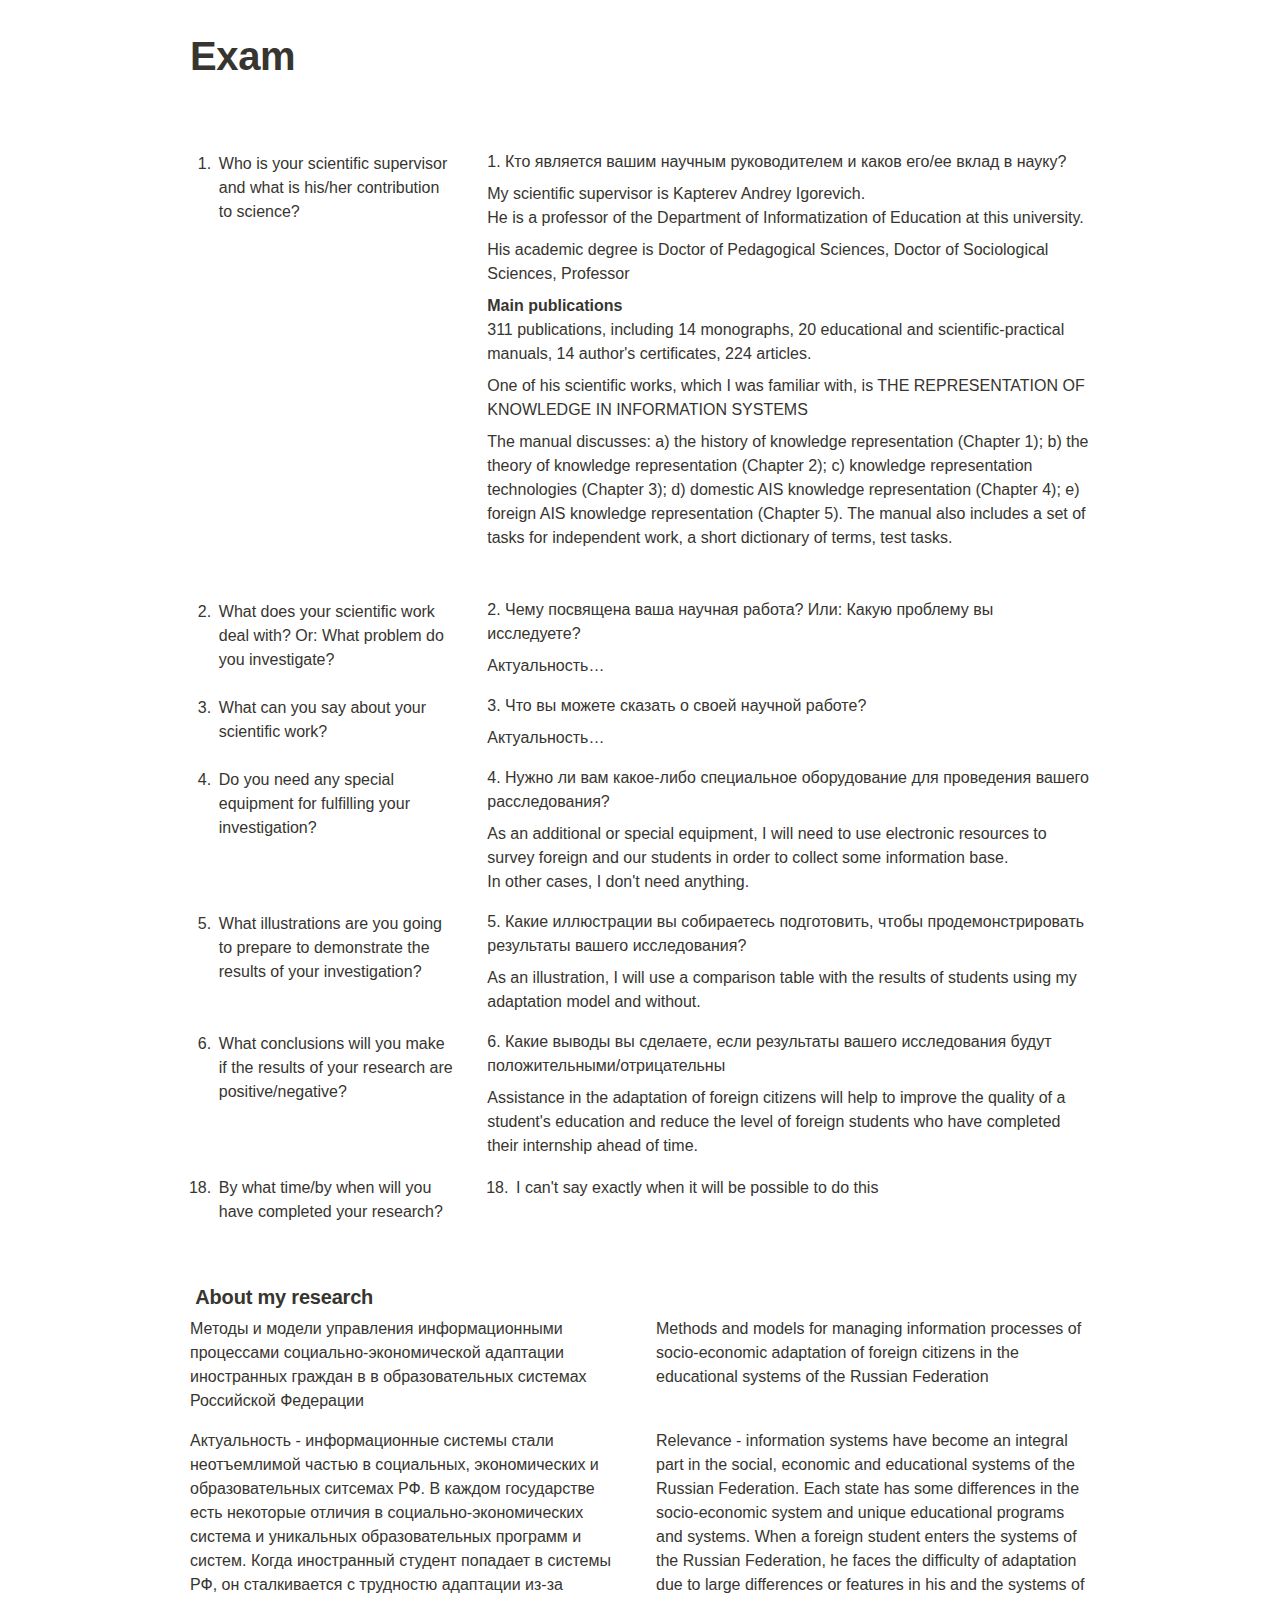
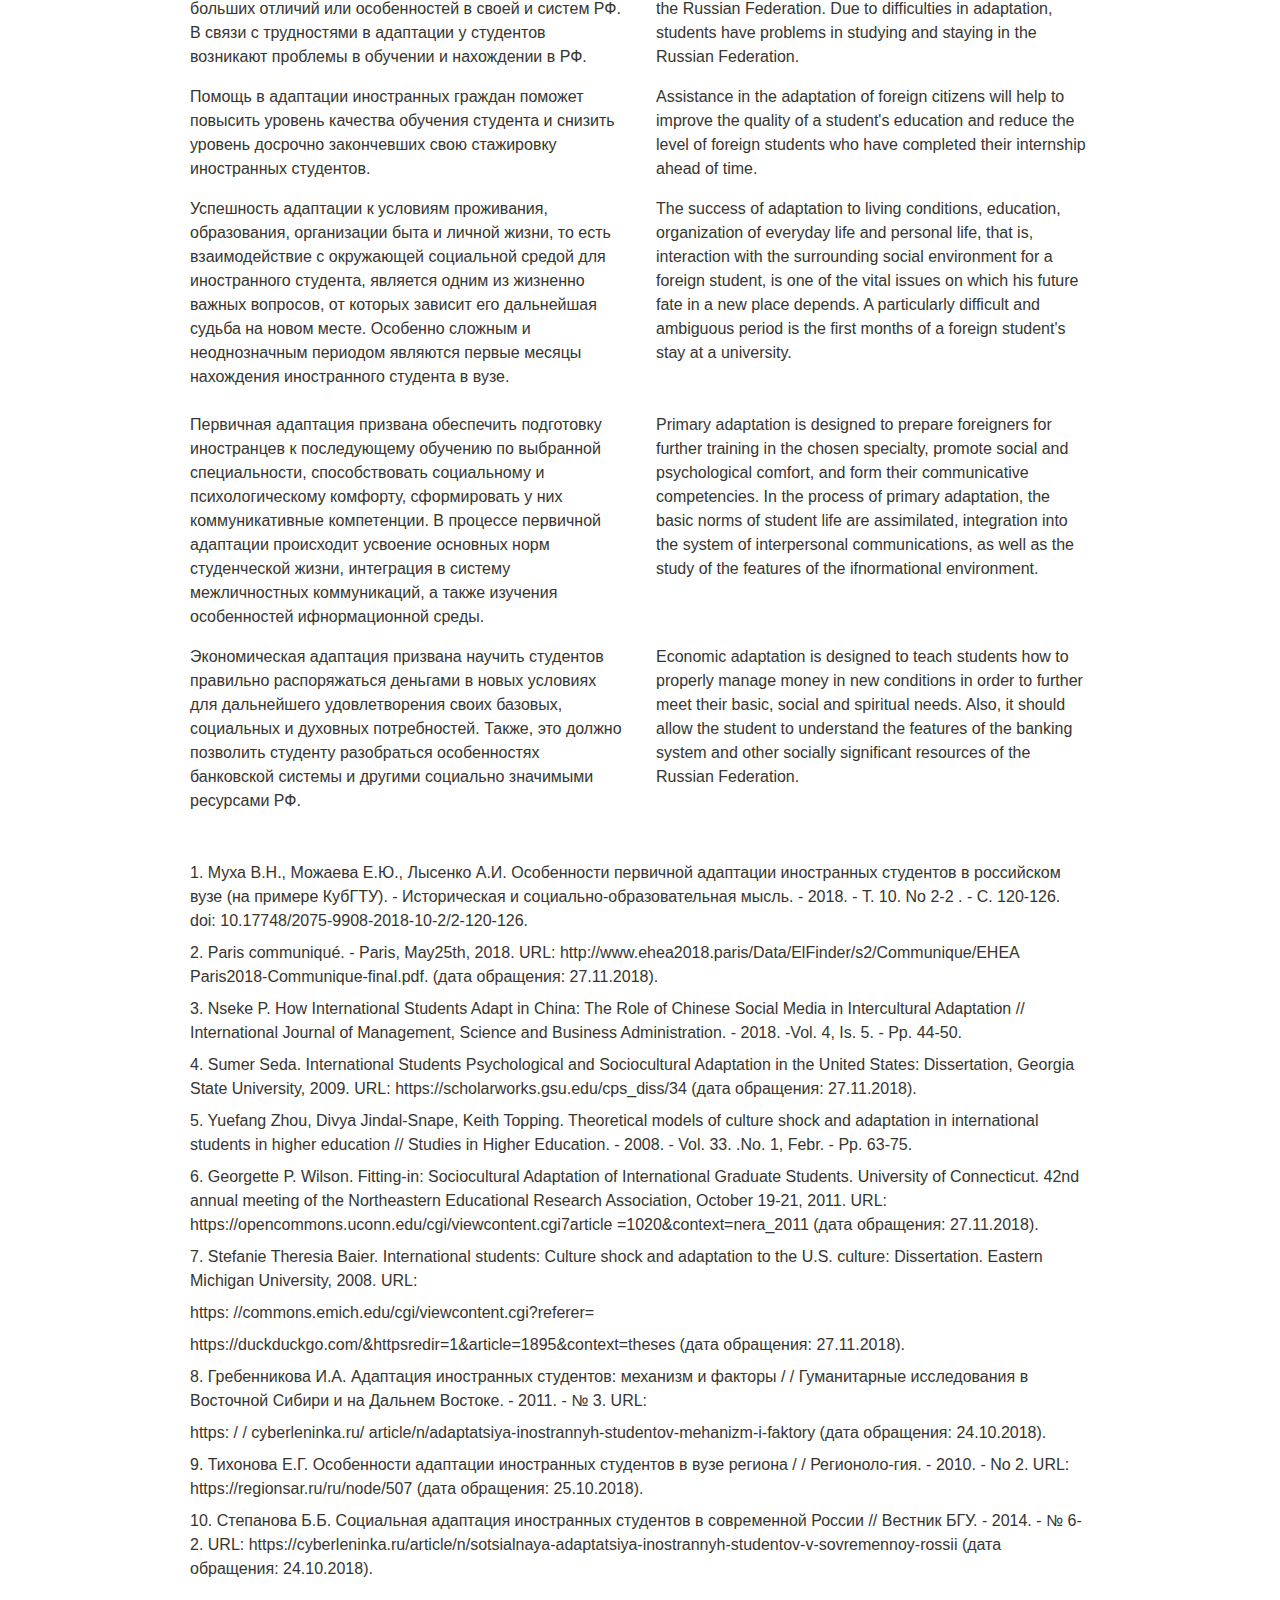
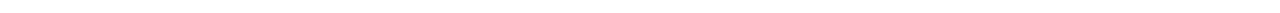
==== exam.html @ 0c785185 "Add files via upload" ====
<html><head><meta http-equiv="Content-Type" content="text/html; charset=utf-8"/><title>Exam</title><style>
/* cspell:disable-file */
/* webkit printing magic: print all background colors */
html {
	-webkit-print-color-adjust: exact;
}
* {
	box-sizing: border-box;
	-webkit-print-color-adjust: exact;
}

html,
body {
	margin: 0;
	padding: 0;
}
@media only screen {
	body {
		margin: 2em auto;
		max-width: 900px;
		color: rgb(55, 53, 47);
	}
}

body {
	line-height: 1.5;
	white-space: pre-wrap;
}

a,
a.visited {
	color: inherit;
	text-decoration: underline;
}

.pdf-relative-link-path {
	font-size: 80%;
	color: #444;
}

h1,
h2,
h3 {
	letter-spacing: -0.01em;
	line-height: 1.2;
	font-weight: 600;
	margin-bottom: 0;
}

.page-title {
	font-size: 2.5rem;
	font-weight: 700;
	margin-top: 0;
	margin-bottom: 0.75em;
}

h1 {
	font-size: 1.875rem;
	margin-top: 1.875rem;
}

h2 {
	font-size: 1.5rem;
	margin-top: 1.5rem;
}

h3 {
	font-size: 1.25rem;
	margin-top: 1.25rem;
}

.source {
	border: 1px solid #ddd;
	border-radius: 3px;
	padding: 1.5em;
	word-break: break-all;
}

.callout {
	border-radius: 3px;
	padding: 1rem;
}

figure {
	margin: 1.25em 0;
	page-break-inside: avoid;
}

figcaption {
	opacity: 0.5;
	font-size: 85%;
	margin-top: 0.5em;
}

mark {
	background-color: transparent;
}

.indented {
	padding-left: 1.5em;
}

hr {
	background: transparent;
	display: block;
	width: 100%;
	height: 1px;
	visibility: visible;
	border: none;
	border-bottom: 1px solid rgba(55, 53, 47, 0.09);
}

img {
	max-width: 100%;
}

@media only print {
	img {
		max-height: 100vh;
		object-fit: contain;
	}
}

@page {
	margin: 1in;
}

.collection-content {
	font-size: 0.875rem;
}

.column-list {
	display: flex;
	justify-content: space-between;
}

.column {
	padding: 0 1em;
}

.column:first-child {
	padding-left: 0;
}

.column:last-child {
	padding-right: 0;
}

.table_of_contents-item {
	display: block;
	font-size: 0.875rem;
	line-height: 1.3;
	padding: 0.125rem;
}

.table_of_contents-indent-1 {
	margin-left: 1.5rem;
}

.table_of_contents-indent-2 {
	margin-left: 3rem;
}

.table_of_contents-indent-3 {
	margin-left: 4.5rem;
}

.table_of_contents-link {
	text-decoration: none;
	opacity: 0.7;
	border-bottom: 1px solid rgba(55, 53, 47, 0.18);
}

table,
th,
td {
	border: 1px solid rgba(55, 53, 47, 0.09);
	border-collapse: collapse;
}

table {
	border-left: none;
	border-right: none;
}

th,
td {
	font-weight: normal;
	padding: 0.25em 0.5em;
	line-height: 1.5;
	min-height: 1.5em;
	text-align: left;
}

th {
	color: rgba(55, 53, 47, 0.6);
}

ol,
ul {
	margin: 0;
	margin-block-start: 0.6em;
	margin-block-end: 0.6em;
}

li > ol:first-child,
li > ul:first-child {
	margin-block-start: 0.6em;
}

ul > li {
	list-style: disc;
}

ul.to-do-list {
	text-indent: -1.7em;
}

ul.to-do-list > li {
	list-style: none;
}

.to-do-children-checked {
	text-decoration: line-through;
	opacity: 0.375;
}

ul.toggle > li {
	list-style: none;
}

ul {
	padding-inline-start: 1.7em;
}

ul > li {
	padding-left: 0.1em;
}

ol {
	padding-inline-start: 1.6em;
}

ol > li {
	padding-left: 0.2em;
}

.mono ol {
	padding-inline-start: 2em;
}

.mono ol > li {
	text-indent: -0.4em;
}

.toggle {
	padding-inline-start: 0em;
	list-style-type: none;
}

/* Indent toggle children */
.toggle > li > details {
	padding-left: 1.7em;
}

.toggle > li > details > summary {
	margin-left: -1.1em;
}

.selected-value {
	display: inline-block;
	padding: 0 0.5em;
	background: rgba(206, 205, 202, 0.5);
	border-radius: 3px;
	margin-right: 0.5em;
	margin-top: 0.3em;
	margin-bottom: 0.3em;
	white-space: nowrap;
}

.collection-title {
	display: inline-block;
	margin-right: 1em;
}

.simple-table {
	margin-top: 1em;
	font-size: 0.875rem;
	empty-cells: show;
}
.simple-table td {
	height: 29px;
	min-width: 120px;
}

.simple-table th {
	height: 29px;
	min-width: 120px;
}

.simple-table-header-color {
	background: rgb(247, 246, 243);
	color: black;
}
.simple-table-header {
	font-weight: 500;
}

time {
	opacity: 0.5;
}

.icon {
	display: inline-block;
	max-width: 1.2em;
	max-height: 1.2em;
	text-decoration: none;
	vertical-align: text-bottom;
	margin-right: 0.5em;
}

img.icon {
	border-radius: 3px;
}

.user-icon {
	width: 1.5em;
	height: 1.5em;
	border-radius: 100%;
	margin-right: 0.5rem;
}

.user-icon-inner {
	font-size: 0.8em;
}

.text-icon {
	border: 1px solid #000;
	text-align: center;
}

.page-cover-image {
	display: block;
	object-fit: cover;
	width: 100%;
	max-height: 30vh;
}

.page-header-icon {
	font-size: 3rem;
	margin-bottom: 1rem;
}

.page-header-icon-with-cover {
	margin-top: -0.72em;
	margin-left: 0.07em;
}

.page-header-icon img {
	border-radius: 3px;
}

.link-to-page {
	margin: 1em 0;
	padding: 0;
	border: none;
	font-weight: 500;
}

p > .user {
	opacity: 0.5;
}

td > .user,
td > time {
	white-space: nowrap;
}

input[type="checkbox"] {
	transform: scale(1.5);
	margin-right: 0.6em;
	vertical-align: middle;
}

p {
	margin-top: 0.5em;
	margin-bottom: 0.5em;
}

.image {
	border: none;
	margin: 1.5em 0;
	padding: 0;
	border-radius: 0;
	text-align: center;
}

.code,
code {
	background: rgba(135, 131, 120, 0.15);
	border-radius: 3px;
	padding: 0.2em 0.4em;
	border-radius: 3px;
	font-size: 85%;
	tab-size: 2;
}

code {
	color: #eb5757;
}

.code {
	padding: 1.5em 1em;
}

.code-wrap {
	white-space: pre-wrap;
	word-break: break-all;
}

.code > code {
	background: none;
	padding: 0;
	font-size: 100%;
	color: inherit;
}

blockquote {
	font-size: 1.25em;
	margin: 1em 0;
	padding-left: 1em;
	border-left: 3px solid rgb(55, 53, 47);
}

.bookmark {
	text-decoration: none;
	max-height: 8em;
	padding: 0;
	display: flex;
	width: 100%;
	align-items: stretch;
}

.bookmark-title {
	font-size: 0.85em;
	overflow: hidden;
	text-overflow: ellipsis;
	height: 1.75em;
	white-space: nowrap;
}

.bookmark-text {
	display: flex;
	flex-direction: column;
}

.bookmark-info {
	flex: 4 1 180px;
	padding: 12px 14px 14px;
	display: flex;
	flex-direction: column;
	justify-content: space-between;
}

.bookmark-image {
	width: 33%;
	flex: 1 1 180px;
	display: block;
	position: relative;
	object-fit: cover;
	border-radius: 1px;
}

.bookmark-description {
	color: rgba(55, 53, 47, 0.6);
	font-size: 0.75em;
	overflow: hidden;
	max-height: 4.5em;
	word-break: break-word;
}

.bookmark-href {
	font-size: 0.75em;
	margin-top: 0.25em;
}

.sans { font-family: ui-sans-serif, -apple-system, BlinkMacSystemFont, "Segoe UI", Helvetica, "Apple Color Emoji", Arial, sans-serif, "Segoe UI Emoji", "Segoe UI Symbol"; }
.code { font-family: "SFMono-Regular", Menlo, Consolas, "PT Mono", "Liberation Mono", Courier, monospace; }
.serif { font-family: Lyon-Text, Georgia, ui-serif, serif; }
.mono { font-family: iawriter-mono, Nitti, Menlo, Courier, monospace; }
.pdf .sans { font-family: Inter, ui-sans-serif, -apple-system, BlinkMacSystemFont, "Segoe UI", Helvetica, "Apple Color Emoji", Arial, sans-serif, "Segoe UI Emoji", "Segoe UI Symbol", 'Twemoji', 'Noto Color Emoji', 'Noto Sans CJK JP'; }
.pdf:lang(zh-CN) .sans { font-family: Inter, ui-sans-serif, -apple-system, BlinkMacSystemFont, "Segoe UI", Helvetica, "Apple Color Emoji", Arial, sans-serif, "Segoe UI Emoji", "Segoe UI Symbol", 'Twemoji', 'Noto Color Emoji', 'Noto Sans CJK SC'; }
.pdf:lang(zh-TW) .sans { font-family: Inter, ui-sans-serif, -apple-system, BlinkMacSystemFont, "Segoe UI", Helvetica, "Apple Color Emoji", Arial, sans-serif, "Segoe UI Emoji", "Segoe UI Symbol", 'Twemoji', 'Noto Color Emoji', 'Noto Sans CJK TC'; }
.pdf:lang(ko-KR) .sans { font-family: Inter, ui-sans-serif, -apple-system, BlinkMacSystemFont, "Segoe UI", Helvetica, "Apple Color Emoji", Arial, sans-serif, "Segoe UI Emoji", "Segoe UI Symbol", 'Twemoji', 'Noto Color Emoji', 'Noto Sans CJK KR'; }
.pdf .code { font-family: Source Code Pro, "SFMono-Regular", Menlo, Consolas, "PT Mono", "Liberation Mono", Courier, monospace, 'Twemoji', 'Noto Color Emoji', 'Noto Sans Mono CJK JP'; }
.pdf:lang(zh-CN) .code { font-family: Source Code Pro, "SFMono-Regular", Menlo, Consolas, "PT Mono", "Liberation Mono", Courier, monospace, 'Twemoji', 'Noto Color Emoji', 'Noto Sans Mono CJK SC'; }
.pdf:lang(zh-TW) .code { font-family: Source Code Pro, "SFMono-Regular", Menlo, Consolas, "PT Mono", "Liberation Mono", Courier, monospace, 'Twemoji', 'Noto Color Emoji', 'Noto Sans Mono CJK TC'; }
.pdf:lang(ko-KR) .code { font-family: Source Code Pro, "SFMono-Regular", Menlo, Consolas, "PT Mono", "Liberation Mono", Courier, monospace, 'Twemoji', 'Noto Color Emoji', 'Noto Sans Mono CJK KR'; }
.pdf .serif { font-family: PT Serif, Lyon-Text, Georgia, ui-serif, serif, 'Twemoji', 'Noto Color Emoji', 'Noto Serif CJK JP'; }
.pdf:lang(zh-CN) .serif { font-family: PT Serif, Lyon-Text, Georgia, ui-serif, serif, 'Twemoji', 'Noto Color Emoji', 'Noto Serif CJK SC'; }
.pdf:lang(zh-TW) .serif { font-family: PT Serif, Lyon-Text, Georgia, ui-serif, serif, 'Twemoji', 'Noto Color Emoji', 'Noto Serif CJK TC'; }
.pdf:lang(ko-KR) .serif { font-family: PT Serif, Lyon-Text, Georgia, ui-serif, serif, 'Twemoji', 'Noto Color Emoji', 'Noto Serif CJK KR'; }
.pdf .mono { font-family: PT Mono, iawriter-mono, Nitti, Menlo, Courier, monospace, 'Twemoji', 'Noto Color Emoji', 'Noto Sans Mono CJK JP'; }
.pdf:lang(zh-CN) .mono { font-family: PT Mono, iawriter-mono, Nitti, Menlo, Courier, monospace, 'Twemoji', 'Noto Color Emoji', 'Noto Sans Mono CJK SC'; }
.pdf:lang(zh-TW) .mono { font-family: PT Mono, iawriter-mono, Nitti, Menlo, Courier, monospace, 'Twemoji', 'Noto Color Emoji', 'Noto Sans Mono CJK TC'; }
.pdf:lang(ko-KR) .mono { font-family: PT Mono, iawriter-mono, Nitti, Menlo, Courier, monospace, 'Twemoji', 'Noto Color Emoji', 'Noto Sans Mono CJK KR'; }
.highlight-default {
	color: rgba(55, 53, 47, 1);
}
.highlight-gray {
	color: rgba(120, 119, 116, 1);
	fill: rgba(120, 119, 116, 1);
}
.highlight-brown {
	color: rgba(159, 107, 83, 1);
	fill: rgba(159, 107, 83, 1);
}
.highlight-orange {
	color: rgba(217, 115, 13, 1);
	fill: rgba(217, 115, 13, 1);
}
.highlight-yellow {
	color: rgba(203, 145, 47, 1);
	fill: rgba(203, 145, 47, 1);
}
.highlight-teal {
	color: rgba(68, 131, 97, 1);
	fill: rgba(68, 131, 97, 1);
}
.highlight-blue {
	color: rgba(51, 126, 169, 1);
	fill: rgba(51, 126, 169, 1);
}
.highlight-purple {
	color: rgba(144, 101, 176, 1);
	fill: rgba(144, 101, 176, 1);
}
.highlight-pink {
	color: rgba(193, 76, 138, 1);
	fill: rgba(193, 76, 138, 1);
}
.highlight-red {
	color: rgba(212, 76, 71, 1);
	fill: rgba(212, 76, 71, 1);
}
.highlight-gray_background {
	background: rgba(241, 241, 239, 1);
}
.highlight-brown_background {
	background: rgba(244, 238, 238, 1);
}
.highlight-orange_background {
	background: rgba(251, 236, 221, 1);
}
.highlight-yellow_background {
	background: rgba(251, 243, 219, 1);
}
.highlight-teal_background {
	background: rgba(237, 243, 236, 1);
}
.highlight-blue_background {
	background: rgba(231, 243, 248, 1);
}
.highlight-purple_background {
	background: rgba(244, 240, 247, 0.8);
}
.highlight-pink_background {
	background: rgba(249, 238, 243, 0.8);
}
.highlight-red_background {
	background: rgba(253, 235, 236, 1);
}
.block-color-default {
	color: inherit;
	fill: inherit;
}
.block-color-gray {
	color: rgba(120, 119, 116, 1);
	fill: rgba(120, 119, 116, 1);
}
.block-color-brown {
	color: rgba(159, 107, 83, 1);
	fill: rgba(159, 107, 83, 1);
}
.block-color-orange {
	color: rgba(217, 115, 13, 1);
	fill: rgba(217, 115, 13, 1);
}
.block-color-yellow {
	color: rgba(203, 145, 47, 1);
	fill: rgba(203, 145, 47, 1);
}
.block-color-teal {
	color: rgba(68, 131, 97, 1);
	fill: rgba(68, 131, 97, 1);
}
.block-color-blue {
	color: rgba(51, 126, 169, 1);
	fill: rgba(51, 126, 169, 1);
}
.block-color-purple {
	color: rgba(144, 101, 176, 1);
	fill: rgba(144, 101, 176, 1);
}
.block-color-pink {
	color: rgba(193, 76, 138, 1);
	fill: rgba(193, 76, 138, 1);
}
.block-color-red {
	color: rgba(212, 76, 71, 1);
	fill: rgba(212, 76, 71, 1);
}
.block-color-gray_background {
	background: rgba(241, 241, 239, 1);
}
.block-color-brown_background {
	background: rgba(244, 238, 238, 1);
}
.block-color-orange_background {
	background: rgba(251, 236, 221, 1);
}
.block-color-yellow_background {
	background: rgba(251, 243, 219, 1);
}
.block-color-teal_background {
	background: rgba(237, 243, 236, 1);
}
.block-color-blue_background {
	background: rgba(231, 243, 248, 1);
}
.block-color-purple_background {
	background: rgba(244, 240, 247, 0.8);
}
.block-color-pink_background {
	background: rgba(249, 238, 243, 0.8);
}
.block-color-red_background {
	background: rgba(253, 235, 236, 1);
}
.select-value-color-pink { background-color: rgba(245, 224, 233, 1); }
.select-value-color-purple { background-color: rgba(232, 222, 238, 1); }
.select-value-color-green { background-color: rgba(219, 237, 219, 1); }
.select-value-color-gray { background-color: rgba(227, 226, 224, 1); }
.select-value-color-opaquegray { background-color: rgba(255, 255, 255, 0.0375); }
.select-value-color-orange { background-color: rgba(250, 222, 201, 1); }
.select-value-color-brown { background-color: rgba(238, 224, 218, 1); }
.select-value-color-red { background-color: rgba(255, 226, 221, 1); }
.select-value-color-yellow { background-color: rgba(253, 236, 200, 1); }
.select-value-color-blue { background-color: rgba(211, 229, 239, 1); }

.checkbox {
	display: inline-flex;
	vertical-align: text-bottom;
	width: 16;
	height: 16;
	background-size: 16px;
	margin-left: 2px;
	margin-right: 5px;
}

.checkbox-on {
	background-image: url("data:image/svg+xml;charset=UTF-8,%3Csvg%20width%3D%2216%22%20height%3D%2216%22%20viewBox%3D%220%200%2016%2016%22%20fill%3D%22none%22%20xmlns%3D%22http%3A%2F%2Fwww.w3.org%2F2000%2Fsvg%22%3E%0A%3Crect%20width%3D%2216%22%20height%3D%2216%22%20fill%3D%22%2358A9D7%22%2F%3E%0A%3Cpath%20d%3D%22M6.71429%2012.2852L14%204.9995L12.7143%203.71436L6.71429%209.71378L3.28571%206.2831L2%207.57092L6.71429%2012.2852Z%22%20fill%3D%22white%22%2F%3E%0A%3C%2Fsvg%3E");
}

.checkbox-off {
	background-image: url("data:image/svg+xml;charset=UTF-8,%3Csvg%20width%3D%2216%22%20height%3D%2216%22%20viewBox%3D%220%200%2016%2016%22%20fill%3D%22none%22%20xmlns%3D%22http%3A%2F%2Fwww.w3.org%2F2000%2Fsvg%22%3E%0A%3Crect%20x%3D%220.75%22%20y%3D%220.75%22%20width%3D%2214.5%22%20height%3D%2214.5%22%20fill%3D%22white%22%20stroke%3D%22%2336352F%22%20stroke-width%3D%221.5%22%2F%3E%0A%3C%2Fsvg%3E");
}
	
</style></head><body><article id="6dd15279-82fd-4b7e-b584-0171f9946062" class="page sans"><header><h1 class="page-title">Exam</h1></header><div class="page-body"><p id="46df23f1-a7e0-454a-9d2f-72929f8f255f" class="">
</p><div id="55c6783c-f763-4b68-a067-e829da571d81" class="column-list"><div id="8bac1afd-49a6-449f-91e7-0118ac94937b" style="width:31.25%" class="column"><ol type="1" id="2816205b-2d29-4f51-8c6d-9391b518c4c3" class="numbered-list" start="1"><li>Who is your scientific supervisor and what is his/her contribution to science?</li></ol></div><div id="dfa70b97-00ae-4bc7-b13d-18c940548987" style="width:68.75%" class="column"><p id="61371411-2239-43dd-8d99-90f8b35337ee" class="">1. Кто является вашим научным руководителем и каков его/ее вклад в науку?</p><p id="a009dce8-4723-4f5d-8cb7-3886426f68f0" class="">My scientific supervisor is Kapterev Andrey Igorevich.
He is a professor of the Department of Informatization of Education at this university.</p><p id="807335ae-d3a7-4cba-bea1-95fb846f4e43" class="">His academic degree is Doctor of Pedagogical Sciences, Doctor of Sociological Sciences, Professor</p><p id="b74135fc-37c1-4d09-9b7c-9f946dba7be8" class=""><strong>Main publications</strong>
311 publications, including 14 monographs, 20 educational and scientific-practical manuals, 14 author&#x27;s certificates, 224 articles.</p><p id="547c8450-2bb2-4798-be90-de793dfc9dad" class="">One of his scientific works, which I was familiar with, is THE REPRESENTATION OF KNOWLEDGE IN INFORMATION SYSTEMS</p><p id="a02a2125-5f1f-4c3c-a16f-83b028d44e73" class="">The manual discusses: a) the history of knowledge representation (Chapter 1); b) the theory of knowledge representation (Chapter 2); c) knowledge representation technologies (Chapter 3); d) domestic AIS knowledge representation (Chapter 4); e) foreign AIS knowledge representation (Chapter 5). The manual also includes a set of tasks for independent work, a short dictionary of terms, test tasks.</p><p id="fe102a48-f1ea-4358-9626-869e9cff124f" class="">
</p></div></div><div id="6958a6f2-785e-4f0a-8535-af3c3d5dfa88" class="column-list"><div id="5557ee91-67f6-4383-919f-25af54d6e0af" style="width:31.25%" class="column"><ol type="1" id="8e07bedf-ef6b-4382-b606-4b4040748415" class="numbered-list" start="2"><li>What does your scientific work deal with? Or: What problem do you investigate?</li></ol></div><div id="92cab483-7b32-4ca2-8255-ecede160fd1e" style="width:68.75%" class="column"><p id="faf75355-8dc3-4cbe-a039-ab2a179f186b" class="">2. Чему посвящена ваша научная работа? Или: Какую проблему вы исследуете?</p><p id="764a13ea-d8c3-421d-86cc-3c2d88510cb8" class="">Актуальность…</p></div></div><div id="2b789198-7d35-4825-a9cd-de64bcc6e3f7" class="column-list"><div id="7c88d54e-add7-4979-b692-da1c33a815c6" style="width:31.25%" class="column"><ol type="1" id="8fe7a8c3-47da-4783-8018-b1a2f3787c58" class="numbered-list" start="3"><li>What can you say about your scientific work?</li></ol></div><div id="a9931052-7f35-4f6e-8ccf-49b17989466f" style="width:68.75%" class="column"><p id="a1088721-e41f-4880-8a52-7fe740bf6951" class="">3. Что вы можете сказать о своей научной работе?</p><p id="612686b0-2023-4a1d-9215-a0d492ad0607" class="">Актуальность…</p></div></div><div id="549cbab9-fe33-410d-891b-d13943dedf81" class="column-list"><div id="31eca377-e53f-42e8-92a8-abc4582797f9" style="width:31.25%" class="column"><ol type="1" id="45088de2-cc0c-42ce-bb16-87455b0b52a0" class="numbered-list" start="4"><li>Do you need any special equipment for fulfilling your investigation?</li></ol></div><div id="65a94bd7-f0a5-4922-b47e-df13603de969" style="width:68.75%" class="column"><p id="bdced47c-38c1-4d13-9d94-25e6f8246bc0" class="">4. Нужно ли вам какое-либо специальное оборудование для проведения вашего расследования?</p><p id="75e61e41-0f79-4ba6-8b45-fc811bfece35" class="">As an additional or special equipment, I will need to use electronic resources to survey foreign and our students in order to collect some information base.
In other cases, I don&#x27;t need anything.</p></div></div><div id="f37f024c-5eff-40c5-9cea-a7b486810674" class="column-list"><div id="b6a2b0ca-692b-4d00-9515-461813e40667" style="width:31.25%" class="column"><ol type="1" id="9bcf35d1-cfbb-4f24-bbc0-b4f04cef107f" class="numbered-list" start="5"><li>What illustrations are you going to prepare to demonstrate the results of your investigation?</li></ol></div><div id="161e470d-9944-4055-96ca-1b30174c51e1" style="width:68.75%" class="column"><p id="d526719f-f9f6-4b50-be1f-f9d0e4d66f70" class="">5. Какие иллюстрации вы собираетесь подготовить, чтобы продемонстрировать результаты вашего исследования?</p><p id="00bcfffa-84ef-4ed9-94de-c5d18f0d4321" class="">As an illustration, I will use a comparison table with the results of students using my adaptation model and without.</p></div></div><div id="ffcac786-772e-4602-8024-6b0324f873c8" class="column-list"><div id="74e203b5-f0b8-45ae-82cd-7a584b86e4a8" style="width:31.25%" class="column"><ol type="1" id="2e6ecd15-1ac7-49e3-b94f-8ef95b64e86a" class="numbered-list" start="6"><li>What conclusions will you make if the results of your research are positive/negative?</li></ol></div><div id="b80abdb6-d03a-4b70-8d81-4adcb255bd87" style="width:68.75%" class="column"><p id="92a0deb5-3f6c-41bf-bdbe-6ccdf06f5116" class="">6. Какие выводы вы сделаете, если результаты вашего исследования будут положительными/отрицательны</p><p id="c2a2e79b-4804-48b0-b11a-c864cdda03d7" class="">Assistance in the adaptation of foreign citizens will help to improve the quality of a student&#x27;s education and reduce the level of foreign students who have completed their internship ahead of time.</p></div></div><div id="08bf3a8f-ab7f-4091-9d1b-c5905fd7daf5" class="column-list"><div id="9d9274aa-0f81-4874-a5ca-0cdfc9087a7f" style="width:31.25%" class="column"><ol type="1" id="090e74e9-64c6-4b0d-9c2b-ee041d2f62d9" class="numbered-list" start="18"><li>By what time/by when will you have completed your research?</li></ol></div><div id="25978991-119b-4e76-85af-9bc8641044d3" style="width:68.75%" class="column"><ol type="1" id="07829f39-95c2-4ae8-ae70-1267ef1f7637" class="numbered-list" start="18"><li>I can&#x27;t say exactly when it will be possible to do this</li></ol></div></div><p id="27dea65f-0e65-4116-9339-63ab829a49f2" class="">
</p><h3 id="693660b4-9954-488c-9219-54f11ddf82f8" class=""> About my research</h3><div id="dd3d266e-ea4b-47df-8159-f658b66cb899" class="column-list"><div id="4c13a6d3-1cd4-4fa3-8f1b-1d5541180a38" style="width:50%" class="column"><p id="ca16b17f-4957-4201-9b31-e7a55ccece55" class="">Методы и модели управления информационными процессами социально-экономической адаптации иностранных граждан в в образовательных системах Российской Федерации</p></div><div id="75223b56-edfd-4f6e-8bef-7cfd60566fad" style="width:50%" class="column"><p id="250e3718-2bbd-46d2-bfd4-8eb4e2a149d4" class="">Methods and models for managing information processes of socio-economic adaptation of foreign citizens in the educational systems of the Russian Federation</p></div></div><div id="9a867db3-ca37-47eb-9719-258eb457c0e2" class="column-list"><div id="75b6c014-2dc2-4b7d-aa38-011a129240e3" style="width:50%" class="column"><p id="c316926c-de03-4deb-9979-e01fb2d6059d" class="">Актуальность - информационные системы стали неотъемлимой частью в социальных, экономических и образовательных ситсемах РФ. В каждом государстве есть некоторые отличия в социально-экономических система и уникальных образовательных программ и систем. Когда иностранный студент попадает в системы РФ, он сталкивается с трудностю адаптации из-за больших отличий или особенностей в своей и систем РФ. В связи с трудностями в адаптации у студентов возникают проблемы в обучении и нахождении в РФ. </p></div><div id="5fbbe93f-7883-4723-8b21-21e2417bd86f" style="width:50%" class="column"><p id="d1ec0c20-c38e-4e91-8ea6-dda66c03b31e" class="">Relevance - information systems have become an integral part in the social, economic and educational systems of the Russian Federation. Each state has some differences in the socio-economic system and unique educational programs and systems. When a foreign student enters the systems of the Russian Federation, he faces the difficulty of adaptation due to large differences or features in his and the systems of the Russian Federation. Due to difficulties in adaptation, students have problems in studying and staying in the Russian Federation.</p></div></div><div id="9561afd0-571a-4018-93e9-df2e45629d44" class="column-list"><div id="348e3a01-6718-4e22-b371-216f92fd35a9" style="width:50%" class="column"><p id="4e0636a3-de78-4050-89c8-48af9233fca6" class="">Помощь в адаптации иностранных граждан поможет повысить уровень качества обучения студента и снизить уровень досрочно закончевших свою стажировку иностранных студентов.  </p></div><div id="d8eda9bb-fec6-495f-8099-3235857cd7d5" style="width:50%" class="column"><p id="dade96f6-cc53-47dc-bb39-f217fbbe8089" class="">Assistance in the adaptation of foreign citizens will help to improve the quality of a student&#x27;s education and reduce the level of foreign students who have completed their internship ahead of time.</p></div></div><div id="ec898381-f75e-4664-8dd8-d6b952ff7d44" class="column-list"><div id="bb4d14cf-d345-4aaa-b34b-e4c5afbbe66c" style="width:50%" class="column"><p id="efad3894-b2ee-4670-b886-e00c03a9a8b3" class="">Успешность адаптации к условиям проживания, образования, организации быта и личной жизни, то есть взаимодействие с окружающей социальной средой для иностранного студента, является одним из жизненно важных вопросов, от которых зависит его дальнейшая судьба на новом месте. Особенно сложным и неоднозначным периодом являются первые месяцы нахождения иностранного студента в вузе.</p></div><div id="8804e792-a7cf-4f60-a305-d34f8e22fbe8" style="width:50%" class="column"><p id="ba7811ee-039e-4e31-b120-87e4ab706aa1" class="">The success of adaptation to living conditions, education, organization of everyday life and personal life, that is, interaction with the surrounding social environment for a foreign student, is one of the vital issues on which his future fate in a new place depends. A particularly difficult and ambiguous period is the first months of a foreign student&#x27;s stay at a university.</p><p id="7ae06fff-8531-4124-8ff8-7e0752af9ad6" class="">
</p></div></div><div id="2e23e7bc-6f7b-40cc-8f62-3d546093b682" class="column-list"><div id="e09d0b55-60fb-4535-8ffd-d7282bf4e54f" style="width:50%" class="column"><p id="77761fc4-b123-43ad-ad9b-a1ceac594a75" class="">Первичная адаптация призвана обеспечить подготовку иностранцев к последующему обучению по выбранной специальности, способствовать социальному и психологическому комфорту, сформировать у них коммуникативные компетенции. В процессе первичной адаптации происходит усвоение основных норм студенческой жизни, интеграция в систему межличностных коммуникаций, а также изучения особенностей ифнормационной среды.</p></div><div id="719a0a38-5c7a-42c5-af41-0883ff12171a" style="width:50%" class="column"><p id="ec392283-7da5-4a70-a661-31f77f41fd80" class="">Primary adaptation is designed to prepare foreigners for further training in the chosen specialty, promote social and psychological comfort, and form their communicative competencies. In the process of primary adaptation, the basic norms of student life are assimilated, integration into the system of interpersonal communications, as well as the study of the features of the ifnormational environment.</p><p id="55a25394-124f-4edf-b7fe-48047b782bf7" class="">
</p></div></div><div id="d11e807b-08e0-475c-911d-99f9ff988146" class="column-list"><div id="965dfc70-0e8b-4742-8517-b152802efa9f" style="width:50%" class="column"><p id="dda345ba-39df-4079-aa0b-6ccd8dbbc477" class="">Экономическая адаптация призвана научить студентов правильно распоряжаться деньгами в новых условиях для дальнейшего удовлетворения своих базовых, социальных и духовных потребностей. Также, это должно позволить студенту разобраться особенностях банковской системы и другими социально значимыми ресурсами РФ.</p><p id="c54a8e92-75f3-4527-bc97-0d227b2e414d" class="">
</p></div><div id="6a863cf3-aafa-4562-ba7f-4369bf538d3e" style="width:50%" class="column"><p id="430645e7-6026-475e-a402-99e138be5df1" class="">Economic adaptation is designed to teach students how to properly manage money in new conditions in order to further meet their basic, social and spiritual needs. Also, it should allow the student to understand the features of the banking system and other socially significant resources of the Russian Federation.</p><p id="ea9c56e2-7e65-49ae-9edc-9e6ebc61c36f" class="">
</p></div></div><p id="d789c249-9f41-436c-a58c-fab0b4d8c7c4" class="">1. Муха В.Н., Можаева Е.Ю., Лысенко А.И. Особенности первичной адаптации иностранных студентов в российском вузе (на примере КубГТУ). - Историческая и социально-образовательная мысль. - 2018. - Т. 10. No 2-2 . - С. 120-126. doi: 10.17748/2075-9908-2018-10-2/2-120-126.</p><p id="c76ae2ac-897b-44d3-a28e-86f84ca3c6a1" class="">2. Paris communiqué. - Paris, May25th, 2018. URL: http://www.ehea2018.paris/Data/ElFinder/s2/Communique/EHEA Paris2018-Communique-final.pdf. (дата обращения: 27.11.2018).</p><p id="080c5411-1cc2-4f33-86b6-01878449bebb" class="">3. Nsekе P. How International Students Adapt in China: The Role of Chinese Social Media in Intercultural Adaptation // International Journal of Management, Science and Business Administration. - 2018. -Vol. 4, Is. 5. - Pp. 44-50.</p><p id="0e0d2746-04d2-4639-b715-2a6ef677bd6e" class="">4. Sumer Seda. International Students Psychological and Sociocultural Adaptation in the United States: Dissertation, Georgia State University, 2009. URL: https://scholarworks.gsu.edu/cps_diss/34 (дата обращения: 27.11.2018).</p><p id="bbb7755a-53c8-402f-9de9-1a296665b5f7" class="">5. Yuefang Zhou, Divya Jindal-Snape, Keith Topping. Theoretical models of culture shock and adaptation in international students in higher education // Studies in Higher Education. - 2008. - Vol. 33. .No. 1, Febr. - Pp. 63-75.</p><p id="b9312a4e-ecb3-49c1-8ecc-7ccb873a0f1d" class="">6. Georgette P. Wilson. Fitting-in: Sociocultural Adaptation of International Graduate Students. University of Connecticut. 42nd annual meeting of the Northeastern Educational Research Association, October 19-21, 2011. URL: https://opencommons.uconn.edu/cgi/viewcontent.cgi7article =1020&amp;context=nera_2011 (дата обращения: 27.11.2018).</p><p id="020748a6-d6df-4d91-9ea7-3f617970b805" class="">7. Stefanie Theresia Baier. International students: Culture shock and adaptation to the U.S. culture: Dissertation. Eastern Michigan University, 2008. URL:</p><p id="d0769a98-e14c-4596-8972-da8c1e31ec79" class="">https: //commons.emich.edu/cgi/viewcontent.cgi?referer=</p><p id="1eed2c59-2766-4eb4-8d97-9d3271f075eb" class="">https://duckduckgo.com/&amp;httpsredir=1&amp;article=1895&amp;context=theses (дата обращения: 27.11.2018).</p><p id="ecf3c0f3-f7a6-42c6-8222-dc5e9342df4c" class="">8. Гребенникова И.А. Адаптация иностранных студентов: механизм и факторы / / Гуманитарные исследования в Восточной Сибири и на Дальнем Востоке. - 2011. - № 3. URL:</p><p id="88ff8240-b087-41a3-be40-7675ca627904" class="">https: / / cyberleninka.ru/ article/n/adaptatsiya-inostrannyh-studentov-mehanizm-i-faktory (дата обращения: 24.10.2018).</p><p id="474d98eb-dbe3-4563-893b-85e1f778a745" class="">9. Тихонова Е.Г. Особенности адаптации иностранных студентов в вузе региона / / Регионоло-гия. - 2010. - No 2. URL: https://regionsar.ru/ru/node/507 (дата обращения: 25.10.2018).</p><p id="cc1048c3-6016-4645-9075-889bcce9ea74" class="">10. Степанова Б.Б. Социальная адаптация иностранных студентов в современной России // Вестник БГУ. - 2014. - № 6-2. URL: https://cyberleninka.ru/article/n/sotsialnaya-adaptatsiya-inostrannyh-studentov-v-sovremennoy-rossii (дата обращения: 24.10.2018).</p></div></article></body></html>
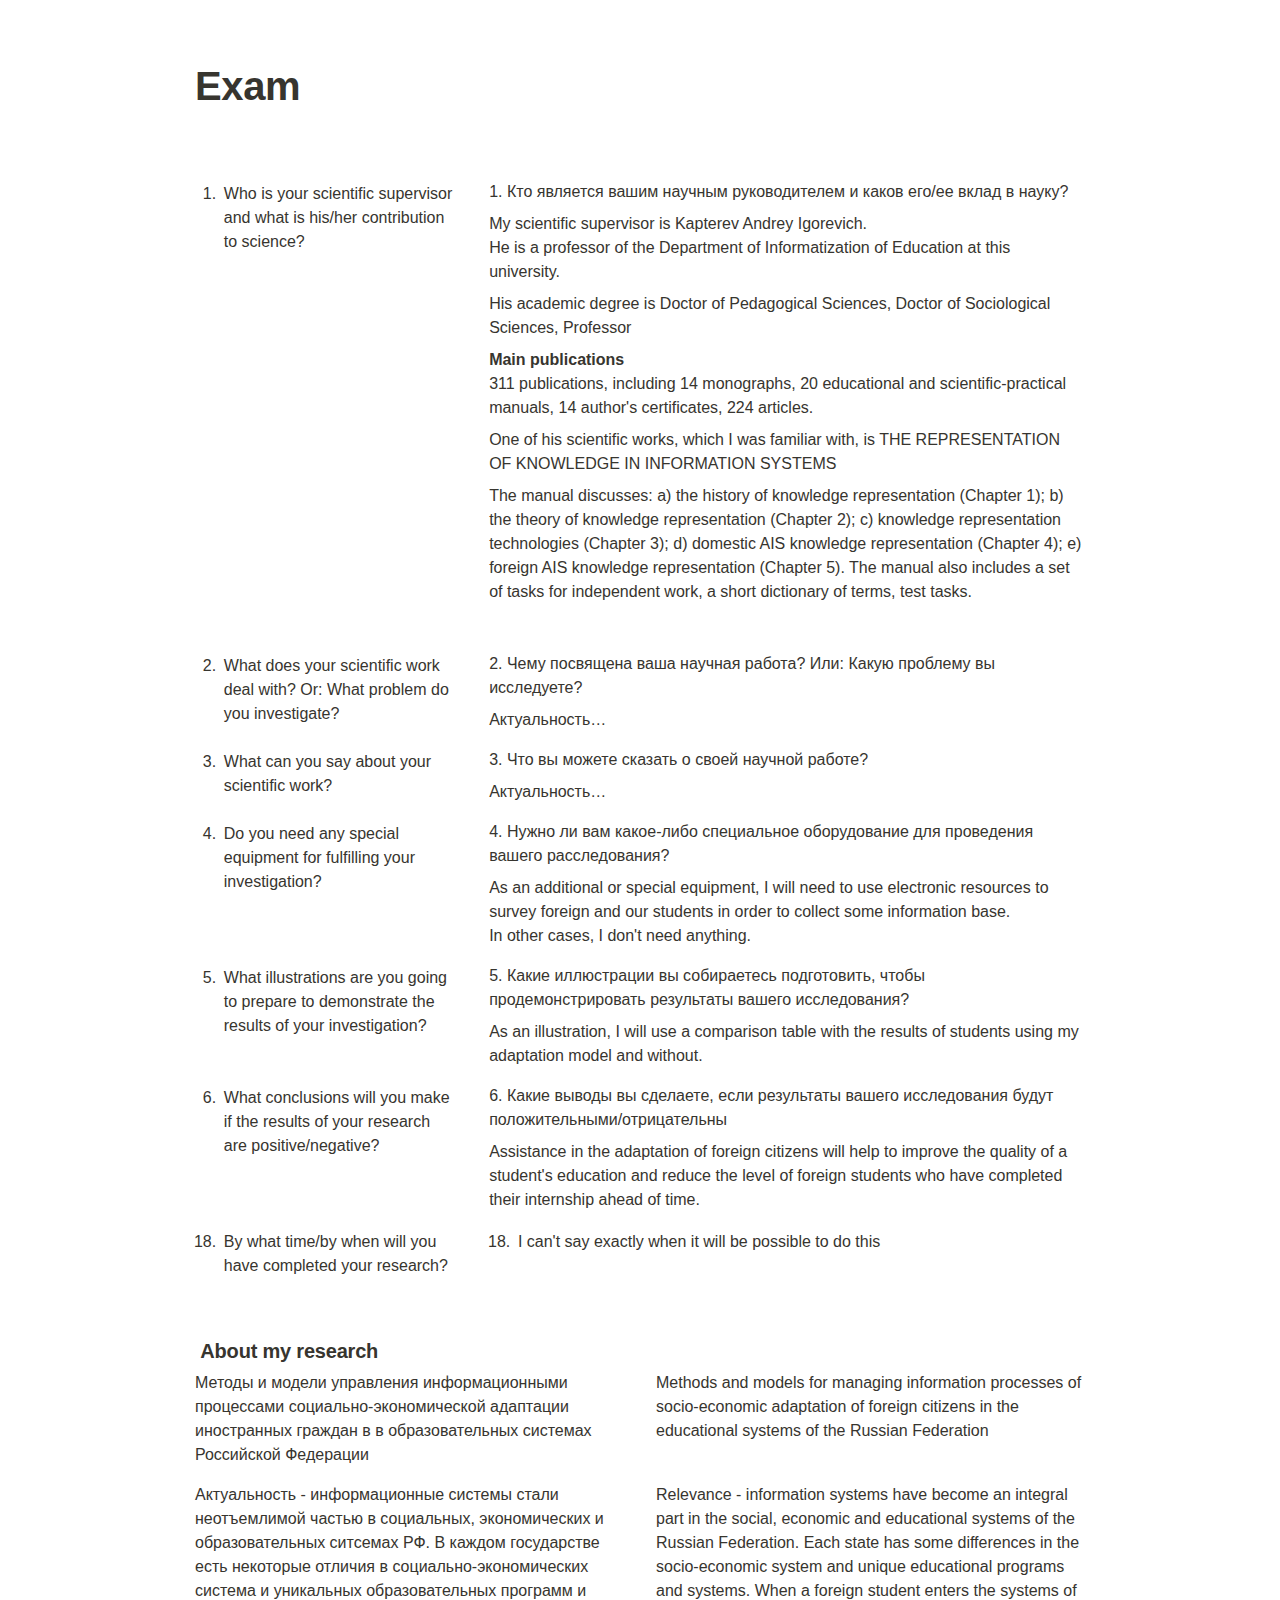
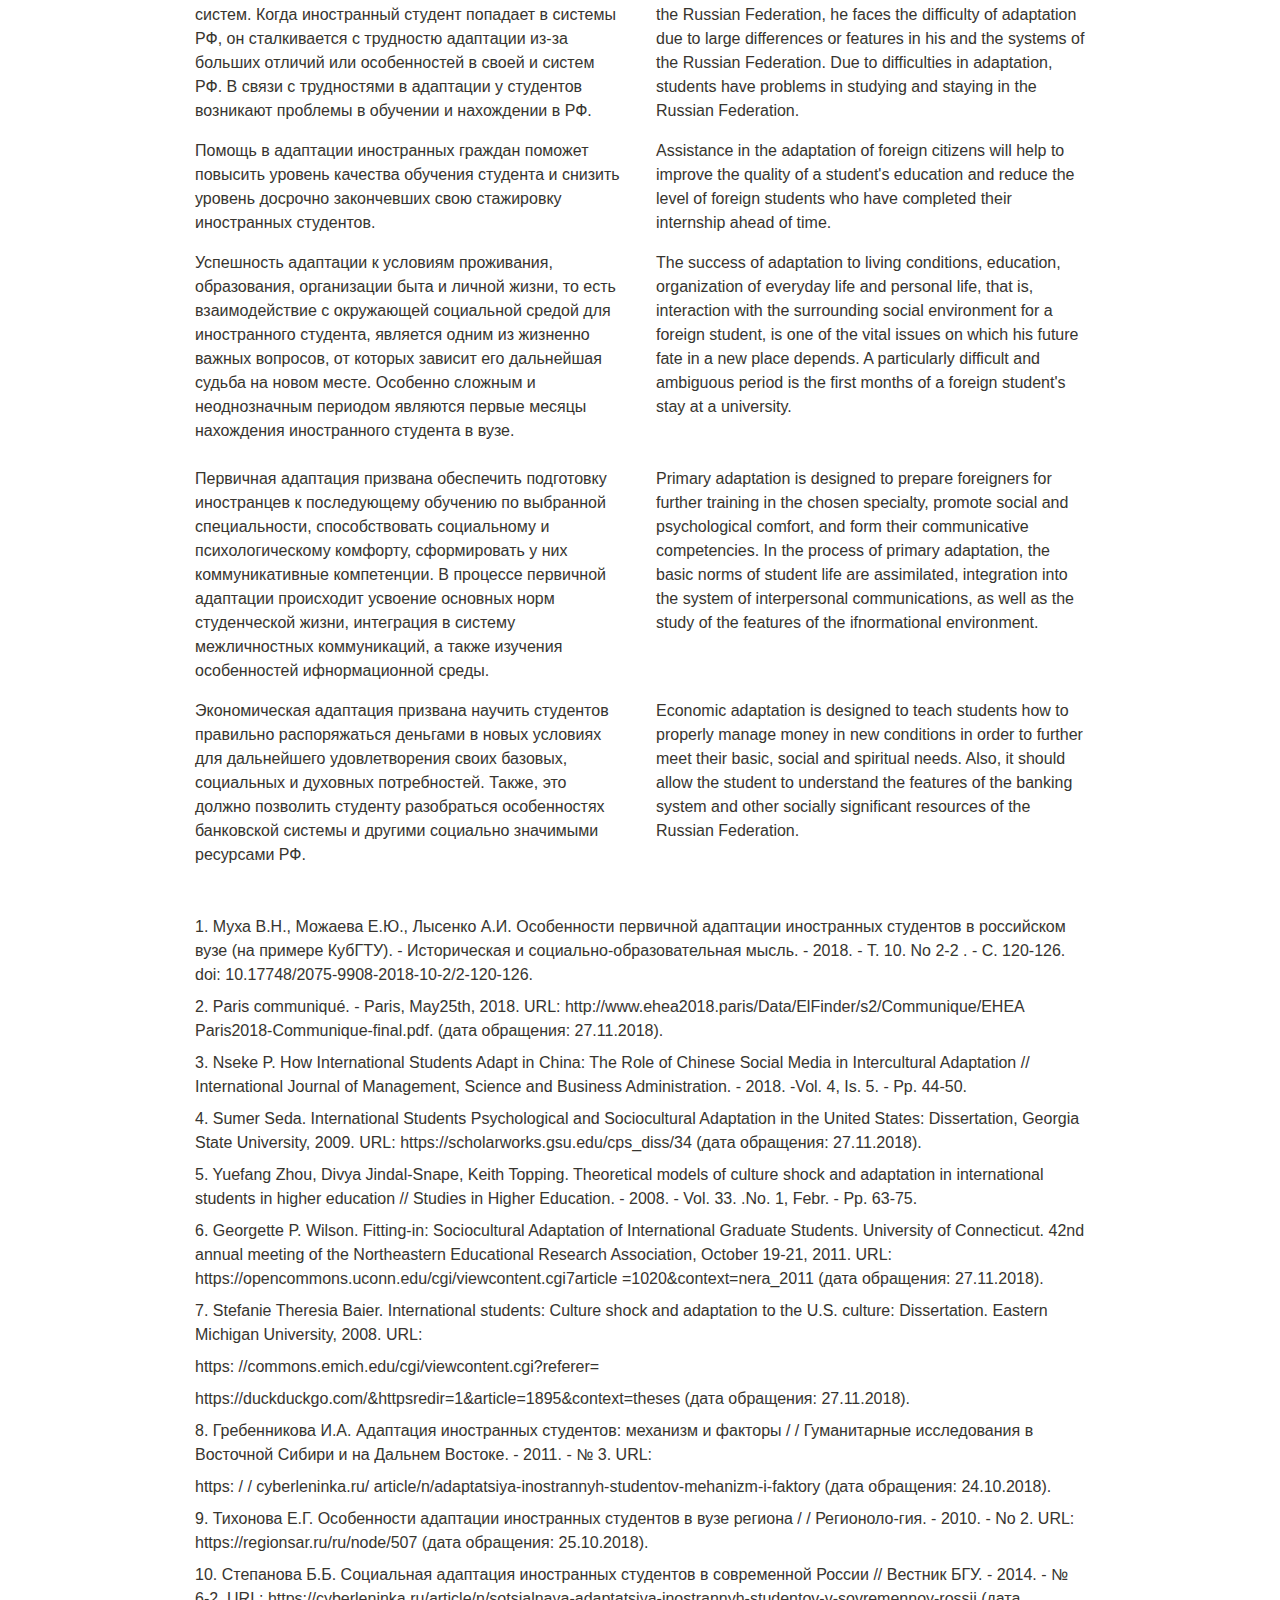
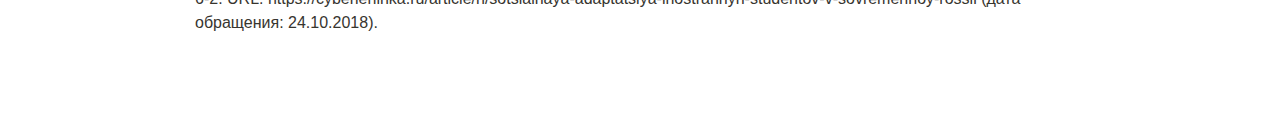
==== commit 0f05e4a4: "Update exam.html" ====
--- a/exam.html
+++ b/exam.html
@@ -11,8 +11,8 @@
 
 html,
 body {
-	margin: 0;
-	padding: 0;
+	margin: 20;
+	padding: 5;
 }
 @media only screen {
 	body {
@@ -676,4 +676,4 @@
 </p></div></div><div id="2e23e7bc-6f7b-40cc-8f62-3d546093b682" class="column-list"><div id="e09d0b55-60fb-4535-8ffd-d7282bf4e54f" style="width:50%" class="column"><p id="77761fc4-b123-43ad-ad9b-a1ceac594a75" class="">Первичная адаптация призвана обеспечить подготовку иностранцев к последующему обучению по выбранной специальности, способствовать социальному и психологическому комфорту, сформировать у них коммуникативные компетенции. В процессе первичной адаптации происходит усвоение основных норм студенческой жизни, интеграция в систему межличностных коммуникаций, а также изучения особенностей ифнормационной среды.</p></div><div id="719a0a38-5c7a-42c5-af41-0883ff12171a" style="width:50%" class="column"><p id="ec392283-7da5-4a70-a661-31f77f41fd80" class="">Primary adaptation is designed to prepare foreigners for further training in the chosen specialty, promote social and psychological comfort, and form their communicative competencies. In the process of primary adaptation, the basic norms of student life are assimilated, integration into the system of interpersonal communications, as well as the study of the features of the ifnormational environment.</p><p id="55a25394-124f-4edf-b7fe-48047b782bf7" class="">
 </p></div></div><div id="d11e807b-08e0-475c-911d-99f9ff988146" class="column-list"><div id="965dfc70-0e8b-4742-8517-b152802efa9f" style="width:50%" class="column"><p id="dda345ba-39df-4079-aa0b-6ccd8dbbc477" class="">Экономическая адаптация призвана научить студентов правильно распоряжаться деньгами в новых условиях для дальнейшего удовлетворения своих базовых, социальных и духовных потребностей. Также, это должно позволить студенту разобраться особенностях банковской системы и другими социально значимыми ресурсами РФ.</p><p id="c54a8e92-75f3-4527-bc97-0d227b2e414d" class="">
 </p></div><div id="6a863cf3-aafa-4562-ba7f-4369bf538d3e" style="width:50%" class="column"><p id="430645e7-6026-475e-a402-99e138be5df1" class="">Economic adaptation is designed to teach students how to properly manage money in new conditions in order to further meet their basic, social and spiritual needs. Also, it should allow the student to understand the features of the banking system and other socially significant resources of the Russian Federation.</p><p id="ea9c56e2-7e65-49ae-9edc-9e6ebc61c36f" class="">
-</p></div></div><p id="d789c249-9f41-436c-a58c-fab0b4d8c7c4" class="">1. Муха В.Н., Можаева Е.Ю., Лысенко А.И. Особенности первичной адаптации иностранных студентов в российском вузе (на примере КубГТУ). - Историческая и социально-образовательная мысль. - 2018. - Т. 10. No 2-2 . - С. 120-126. doi: 10.17748/2075-9908-2018-10-2/2-120-126.</p><p id="c76ae2ac-897b-44d3-a28e-86f84ca3c6a1" class="">2. Paris communiqué. - Paris, May25th, 2018. URL: http://www.ehea2018.paris/Data/ElFinder/s2/Communique/EHEA Paris2018-Communique-final.pdf. (дата обращения: 27.11.2018).</p><p id="080c5411-1cc2-4f33-86b6-01878449bebb" class="">3. Nsekе P. How International Students Adapt in China: The Role of Chinese Social Media in Intercultural Adaptation // International Journal of Management, Science and Business Administration. - 2018. -Vol. 4, Is. 5. - Pp. 44-50.</p><p id="0e0d2746-04d2-4639-b715-2a6ef677bd6e" class="">4. Sumer Seda. International Students Psychological and Sociocultural Adaptation in the United States: Dissertation, Georgia State University, 2009. URL: https://scholarworks.gsu.edu/cps_diss/34 (дата обращения: 27.11.2018).</p><p id="bbb7755a-53c8-402f-9de9-1a296665b5f7" class="">5. Yuefang Zhou, Divya Jindal-Snape, Keith Topping. Theoretical models of culture shock and adaptation in international students in higher education // Studies in Higher Education. - 2008. - Vol. 33. .No. 1, Febr. - Pp. 63-75.</p><p id="b9312a4e-ecb3-49c1-8ecc-7ccb873a0f1d" class="">6. Georgette P. Wilson. Fitting-in: Sociocultural Adaptation of International Graduate Students. University of Connecticut. 42nd annual meeting of the Northeastern Educational Research Association, October 19-21, 2011. URL: https://opencommons.uconn.edu/cgi/viewcontent.cgi7article =1020&amp;context=nera_2011 (дата обращения: 27.11.2018).</p><p id="020748a6-d6df-4d91-9ea7-3f617970b805" class="">7. Stefanie Theresia Baier. International students: Culture shock and adaptation to the U.S. culture: Dissertation. Eastern Michigan University, 2008. URL:</p><p id="d0769a98-e14c-4596-8972-da8c1e31ec79" class="">https: //commons.emich.edu/cgi/viewcontent.cgi?referer=</p><p id="1eed2c59-2766-4eb4-8d97-9d3271f075eb" class="">https://duckduckgo.com/&amp;httpsredir=1&amp;article=1895&amp;context=theses (дата обращения: 27.11.2018).</p><p id="ecf3c0f3-f7a6-42c6-8222-dc5e9342df4c" class="">8. Гребенникова И.А. Адаптация иностранных студентов: механизм и факторы / / Гуманитарные исследования в Восточной Сибири и на Дальнем Востоке. - 2011. - № 3. URL:</p><p id="88ff8240-b087-41a3-be40-7675ca627904" class="">https: / / cyberleninka.ru/ article/n/adaptatsiya-inostrannyh-studentov-mehanizm-i-faktory (дата обращения: 24.10.2018).</p><p id="474d98eb-dbe3-4563-893b-85e1f778a745" class="">9. Тихонова Е.Г. Особенности адаптации иностранных студентов в вузе региона / / Регионоло-гия. - 2010. - No 2. URL: https://regionsar.ru/ru/node/507 (дата обращения: 25.10.2018).</p><p id="cc1048c3-6016-4645-9075-889bcce9ea74" class="">10. Степанова Б.Б. Социальная адаптация иностранных студентов в современной России // Вестник БГУ. - 2014. - № 6-2. URL: https://cyberleninka.ru/article/n/sotsialnaya-adaptatsiya-inostrannyh-studentov-v-sovremennoy-rossii (дата обращения: 24.10.2018).</p></div></article></body></html>+</p></div></div><p id="d789c249-9f41-436c-a58c-fab0b4d8c7c4" class="">1. Муха В.Н., Можаева Е.Ю., Лысенко А.И. Особенности первичной адаптации иностранных студентов в российском вузе (на примере КубГТУ). - Историческая и социально-образовательная мысль. - 2018. - Т. 10. No 2-2 . - С. 120-126. doi: 10.17748/2075-9908-2018-10-2/2-120-126.</p><p id="c76ae2ac-897b-44d3-a28e-86f84ca3c6a1" class="">2. Paris communiqué. - Paris, May25th, 2018. URL: http://www.ehea2018.paris/Data/ElFinder/s2/Communique/EHEA Paris2018-Communique-final.pdf. (дата обращения: 27.11.2018).</p><p id="080c5411-1cc2-4f33-86b6-01878449bebb" class="">3. Nsekе P. How International Students Adapt in China: The Role of Chinese Social Media in Intercultural Adaptation // International Journal of Management, Science and Business Administration. - 2018. -Vol. 4, Is. 5. - Pp. 44-50.</p><p id="0e0d2746-04d2-4639-b715-2a6ef677bd6e" class="">4. Sumer Seda. International Students Psychological and Sociocultural Adaptation in the United States: Dissertation, Georgia State University, 2009. URL: https://scholarworks.gsu.edu/cps_diss/34 (дата обращения: 27.11.2018).</p><p id="bbb7755a-53c8-402f-9de9-1a296665b5f7" class="">5. Yuefang Zhou, Divya Jindal-Snape, Keith Topping. Theoretical models of culture shock and adaptation in international students in higher education // Studies in Higher Education. - 2008. - Vol. 33. .No. 1, Febr. - Pp. 63-75.</p><p id="b9312a4e-ecb3-49c1-8ecc-7ccb873a0f1d" class="">6. Georgette P. Wilson. Fitting-in: Sociocultural Adaptation of International Graduate Students. University of Connecticut. 42nd annual meeting of the Northeastern Educational Research Association, October 19-21, 2011. URL: https://opencommons.uconn.edu/cgi/viewcontent.cgi7article =1020&amp;context=nera_2011 (дата обращения: 27.11.2018).</p><p id="020748a6-d6df-4d91-9ea7-3f617970b805" class="">7. Stefanie Theresia Baier. International students: Culture shock and adaptation to the U.S. culture: Dissertation. Eastern Michigan University, 2008. URL:</p><p id="d0769a98-e14c-4596-8972-da8c1e31ec79" class="">https: //commons.emich.edu/cgi/viewcontent.cgi?referer=</p><p id="1eed2c59-2766-4eb4-8d97-9d3271f075eb" class="">https://duckduckgo.com/&amp;httpsredir=1&amp;article=1895&amp;context=theses (дата обращения: 27.11.2018).</p><p id="ecf3c0f3-f7a6-42c6-8222-dc5e9342df4c" class="">8. Гребенникова И.А. Адаптация иностранных студентов: механизм и факторы / / Гуманитарные исследования в Восточной Сибири и на Дальнем Востоке. - 2011. - № 3. URL:</p><p id="88ff8240-b087-41a3-be40-7675ca627904" class="">https: / / cyberleninka.ru/ article/n/adaptatsiya-inostrannyh-studentov-mehanizm-i-faktory (дата обращения: 24.10.2018).</p><p id="474d98eb-dbe3-4563-893b-85e1f778a745" class="">9. Тихонова Е.Г. Особенности адаптации иностранных студентов в вузе региона / / Регионоло-гия. - 2010. - No 2. URL: https://regionsar.ru/ru/node/507 (дата обращения: 25.10.2018).</p><p id="cc1048c3-6016-4645-9075-889bcce9ea74" class="">10. Степанова Б.Б. Социальная адаптация иностранных студентов в современной России // Вестник БГУ. - 2014. - № 6-2. URL: https://cyberleninka.ru/article/n/sotsialnaya-adaptatsiya-inostrannyh-studentov-v-sovremennoy-rossii (дата обращения: 24.10.2018).</p></div></article></body></html>
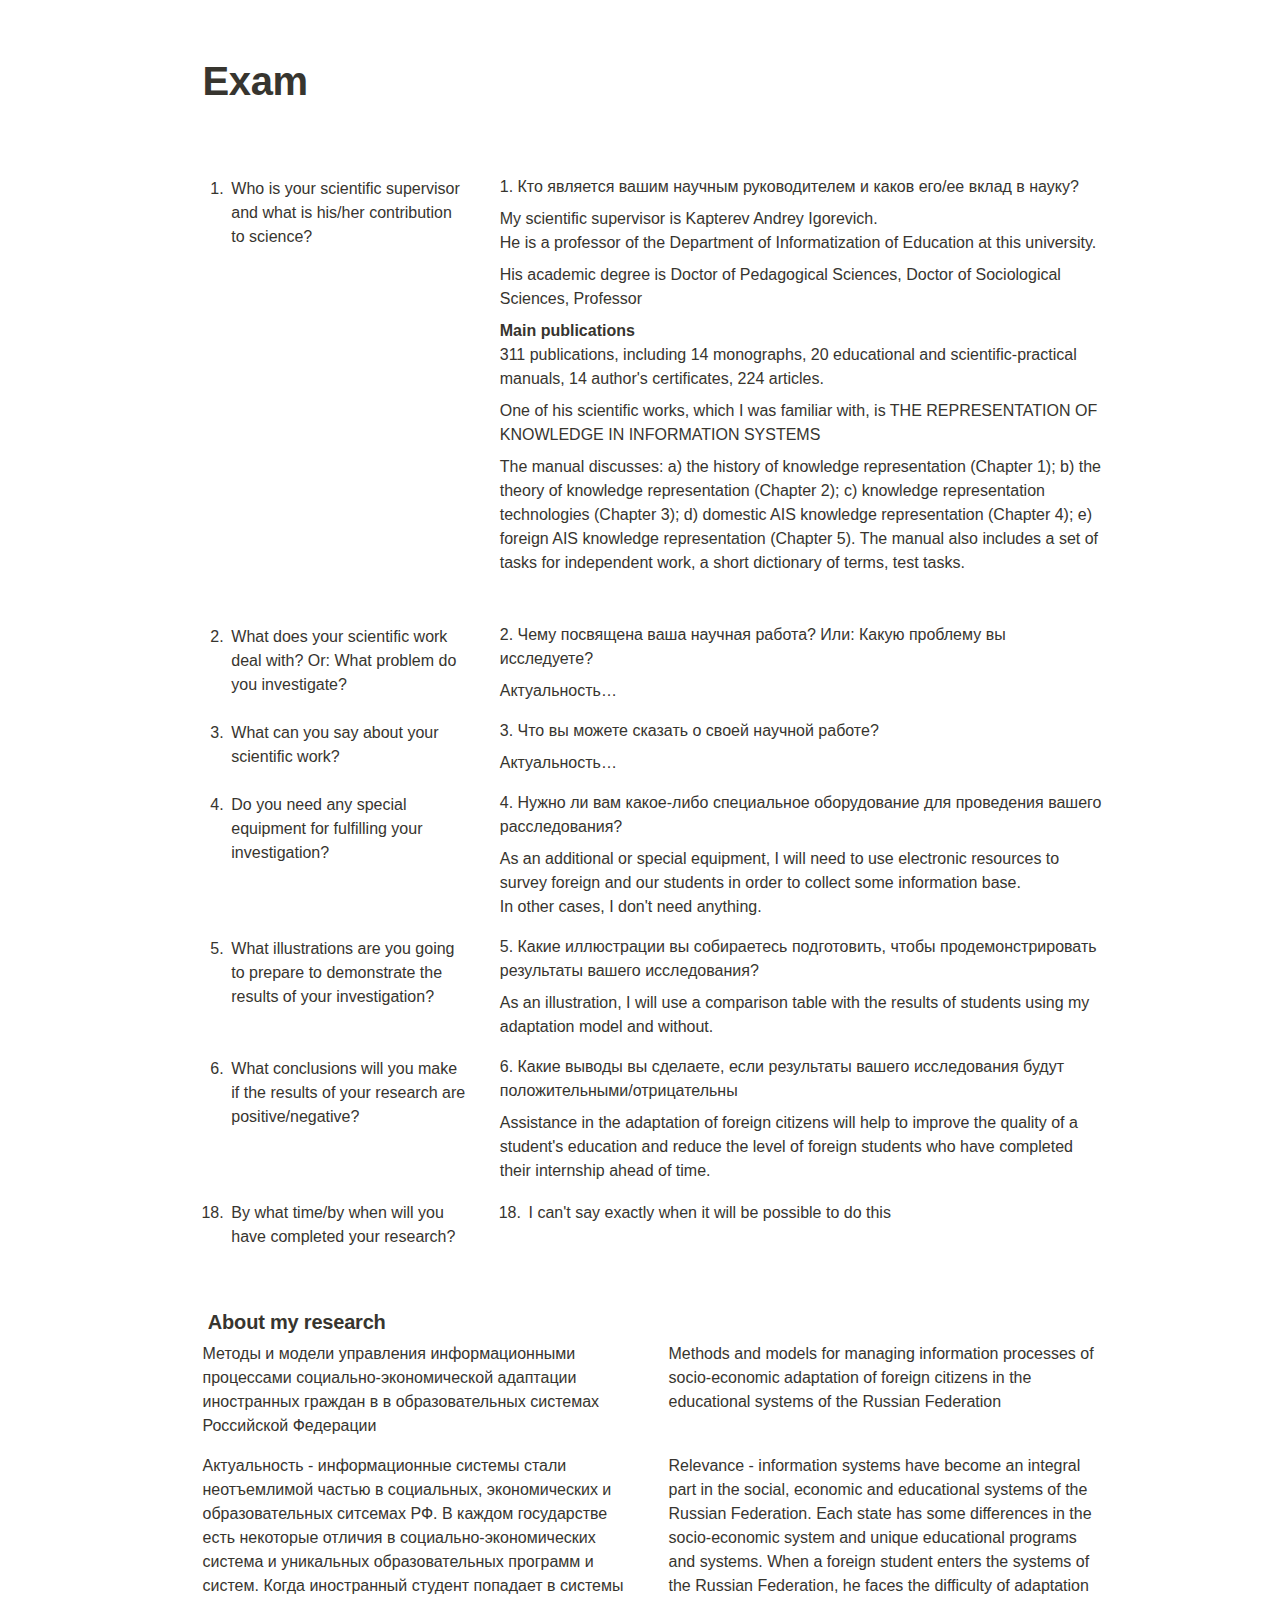
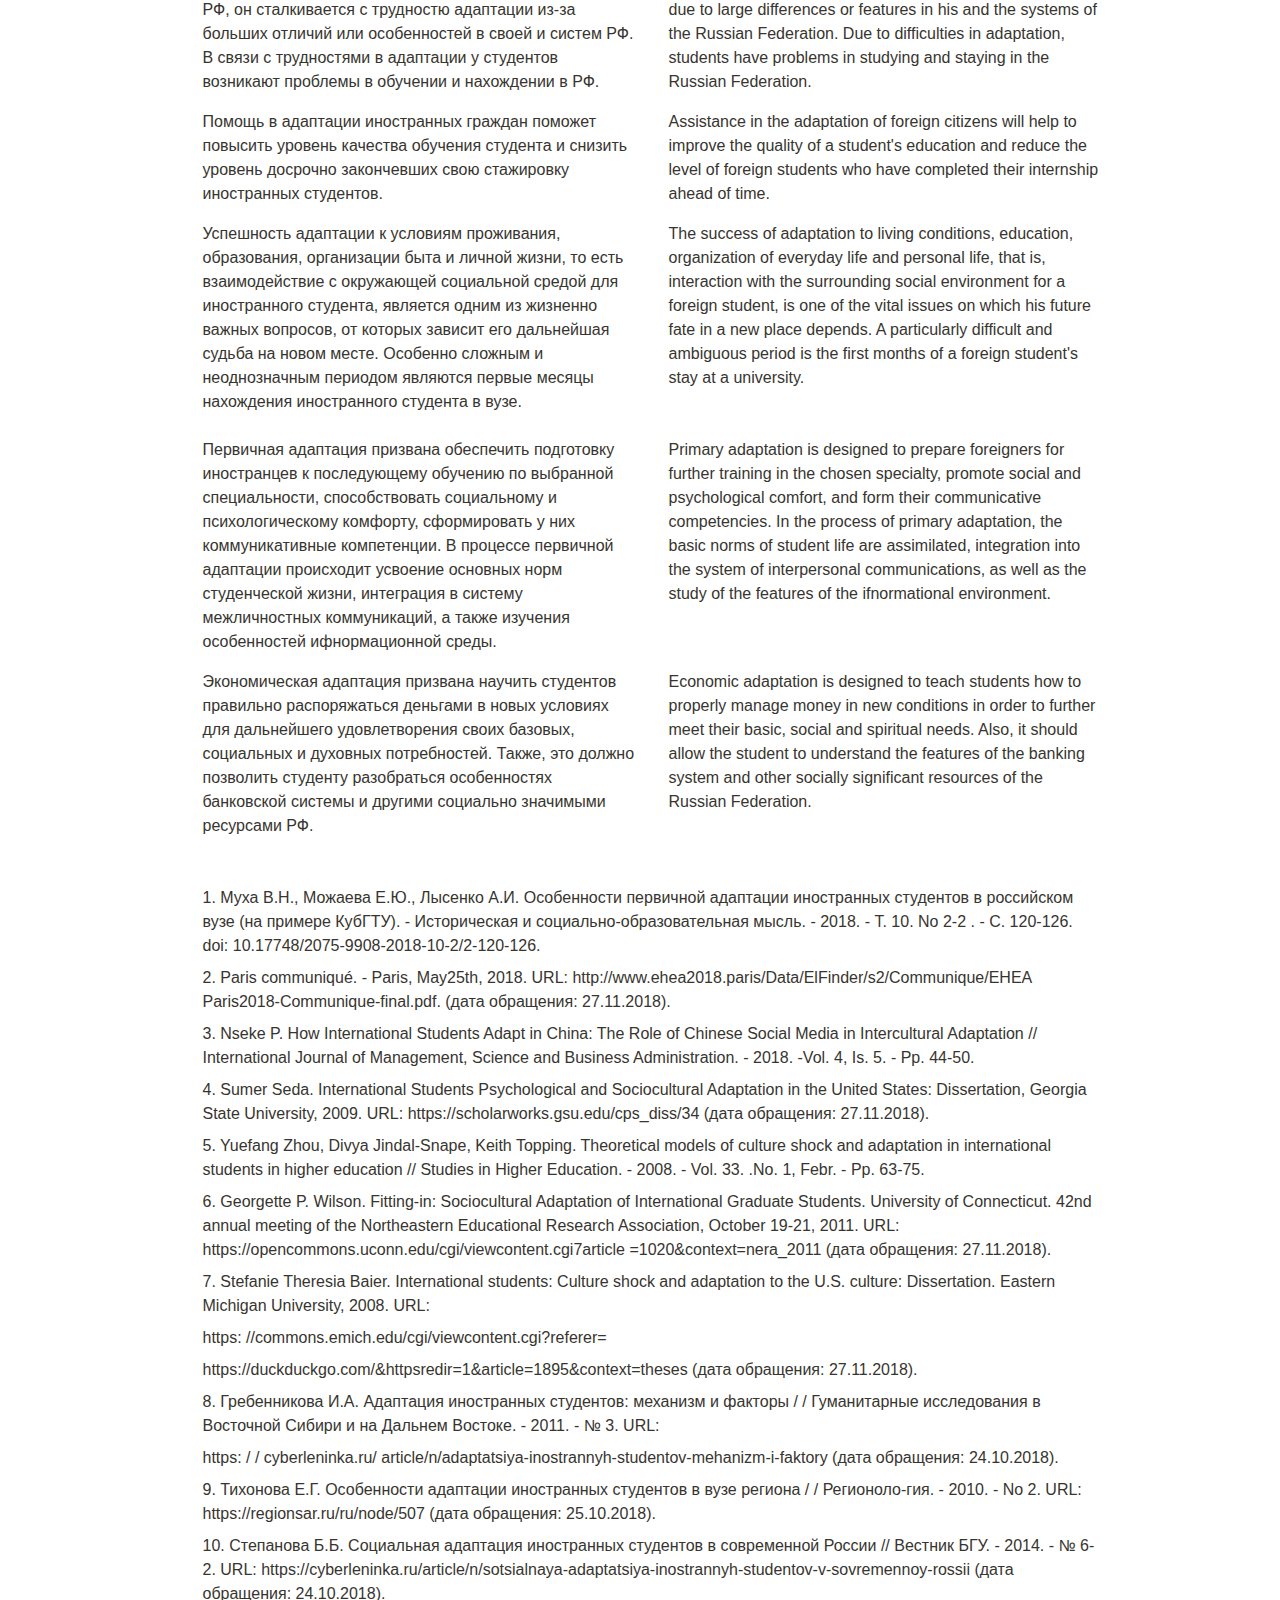
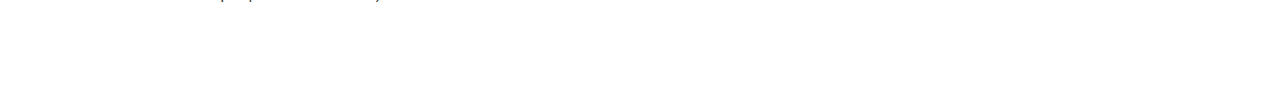
==== commit a2b34a0f: "Update exam.html" ====
--- a/exam.html
+++ b/exam.html
@@ -11,8 +11,8 @@
 
 html,
 body {
-	margin: 20;
-	padding: 5;
+	margin: 25 5 20 30;
+	padding: 0;
 }
 @media only screen {
 	body {
